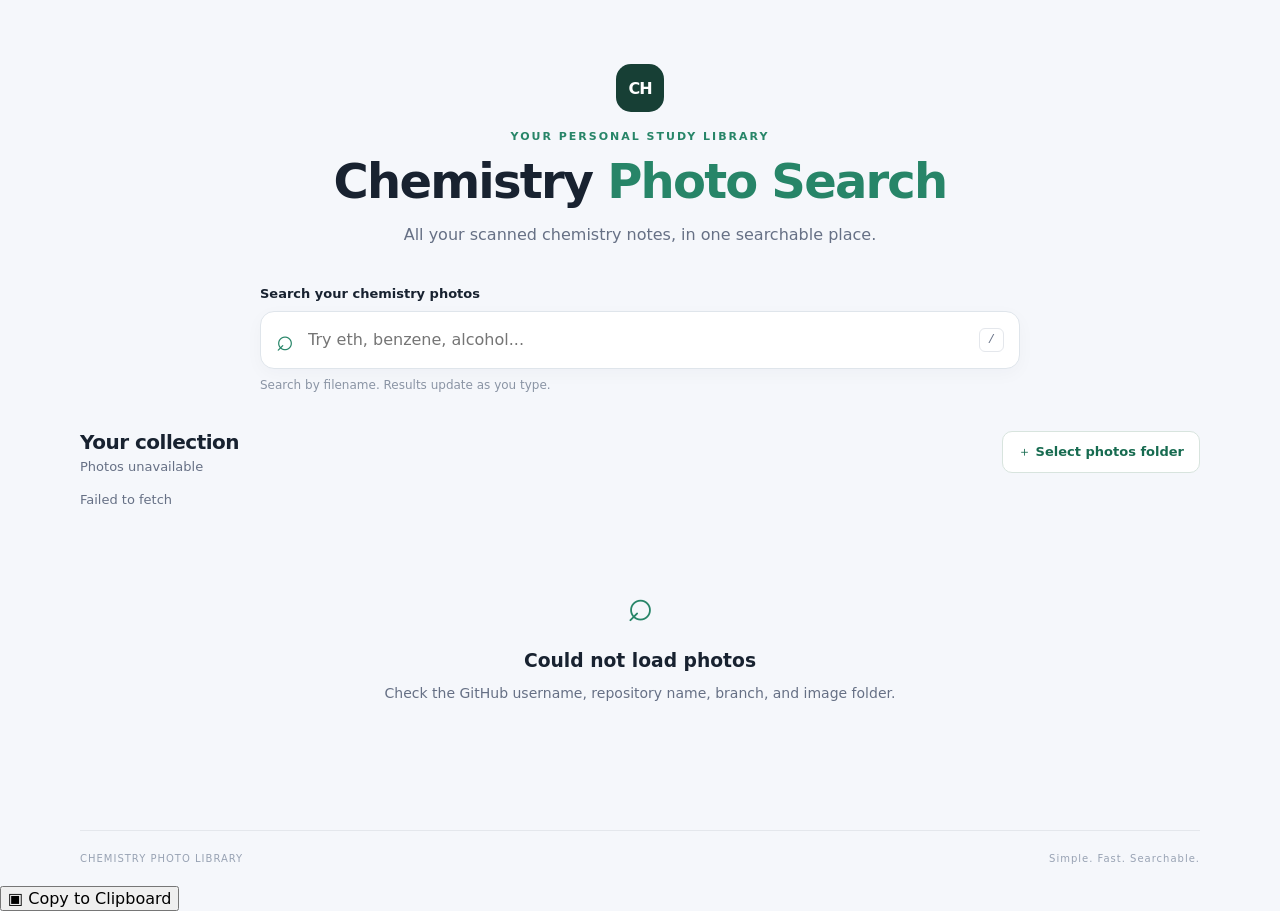
==== photo/index.html @ 9b85faf5 "Update index.html" ====
<!DOCTYPE html>
<html lang="en">
<head>
  <meta charset="UTF-8">
  <meta name="viewport" content="width=device-width, initial-scale=1">
  <meta name="theme-color" content="#f5f7fb">
  <title>Chemistry Photo Library</title>
<link rel="stylesheet" href="/photo/style.css">
<script src="/photo/script.js" defer></script>

</head>
<body>
  <main class="container">
    <header class="header">
      <div class="logo">CH</div>
      <p class="eyebrow">YOUR PERSONAL STUDY LIBRARY</p>
      <h1>Chemistry <span>Photo Search</span></h1>
      <p class="subtitle">
        All your scanned chemistry notes, in one searchable place.
      </p>
    </header>

    <section class="search-panel">
      <label for="searchInput">Search your chemistry photos</label>

      <div class="search-box">
        <span class="search-icon" aria-hidden="true">⌕</span>
        <input
          type="search"
          id="searchInput"
          placeholder="Try eth, benzene, alcohol..."
          autocomplete="off"
          spellcheck="false"
        >
        <kbd>/</kbd>
      </div>

      <p class="hint">Search by filename. Results update as you type.</p>
    </section>

    <section class="toolbar">
      <div>
        <h2>Your collection</h2>
        <p id="resultCount" aria-live="polite">Loading photos...</p>
      </div>

      <button id="chooseFolder" class="folder-button" type="button">
        <span aria-hidden="true">＋</span> Select photos folder
      </button>

      <input
        type="file"
        id="folderInput"
        webkitdirectory
        directory
        multiple
        hidden
        aria-label="Choose a photos folder"
      >
    </section>

    <p id="status" class="status" role="status"></p>

    <section id="gallery" class="gallery"></section>

    <section id="emptyState" class="empty-state" hidden>
      <div class="empty-icon">⌕</div>
      <h3 id="emptyTitle">No photos found</h3>
      <p id="emptyText">Try another search term.</p>
    </section>

    <footer>
      <span>CHEMISTRY PHOTO LIBRARY</span>
      <span>Simple. Fast. Searchable.</span>
    </footer>
  </main>
  <div class="copy-container">
  <button id="copyButton" class="copy-button" type="button">
    <span>▣</span> Copy to Clipboard
  </button>
  <span id="copyStatus" role="status"></span>
</div>
</body>
</html>
---- photo/style.css ----
:root {
  font-family: Inter, ui-sans-serif, system-ui, -apple-system,
    BlinkMacSystemFont, "Segoe UI", sans-serif;
  color: #182230;
  background: #f5f7fb;
  font-synthesis: none;
  text-rendering: optimizeLegibility;
  -webkit-font-smoothing: antialiased;
  -moz-osx-font-smoothing: grayscale;
}

* {
  box-sizing: border-box;
}

body {
  margin: 0;
  min-width: 320px;
}

button,
input {
  font: inherit;
}

.container {
  width: min(1120px, 92%);
  margin: 0 auto;
}

.header {
  text-align: center;
  padding: 64px 0 38px;
}

.logo {
  display: grid;
  place-items: center;
  width: 48px;
  height: 48px;
  margin: 0 auto 18px;
  border-radius: 15px;
  background: #173f35;
  color: white;
  font-weight: 800;
  letter-spacing: -1px;
}

.eyebrow {
  color: #278568;
  font-size: 11px;
  font-weight: 800;
  letter-spacing: 2px;
}

.header h1 {
  margin: 12px 0;
  font-size: clamp(30px, 5vw, 48px);
  letter-spacing: -1.8px;
  line-height: 1.12;
}

.header h1 span {
  color: #278568;
}

.subtitle {
  max-width: 520px;
  margin: 0 auto;
  color: #667085;
  line-height: 1.7;
}

.search-panel {
  max-width: 760px;
  margin: 0 auto 38px;
}

.search-panel label {
  display: block;
  margin-bottom: 10px;
  font-size: 13px;
  font-weight: 700;
}

.search-box {
  display: flex;
  align-items: center;
  gap: 12px;
  padding: 0 15px;
  min-height: 58px;
  background: white;
  border: 1px solid #dfe5eb;
  border-radius: 14px;
  box-shadow: 0 5px 18px #18223008;
}

.search-icon {
  color: #278568;
  font-size: 30px;
}

.search-box input {
  width: 100%;
  min-width: 0;
  border: 0;
  outline: 0;
  background: transparent;
  color: #182230;
  font-size: 16px;
}

.search-box kbd {
  padding: 4px 8px;
  border: 1px solid #e4e7ec;
  border-radius: 6px;
  color: #667085;
  font-size: 12px;
}

.hint {
  margin: 9px 0 0;
  color: #8a94a4;
  font-size: 12px;
}

.toolbar {
  display: flex;
  align-items: center;
  justify-content: space-between;
  gap: 16px;
  margin-bottom: 18px;
}

.toolbar h2 {
  margin: 0 0 5px;
  font-size: 20px;
  letter-spacing: -0.5px;
}

.toolbar p {
  margin: 0;
  color: #667085;
  font-size: 13px;
}

.folder-button {
  padding: 11px 15px;
  border: 1px solid #d8e4de;
  border-radius: 10px;
  background: white;
  color: #176b50;
  font-weight: 650;
  font-size: 13px;
  cursor: pointer;
}

.folder-button:hover {
  background: #edf7f1;
}

.status {
  margin: 0 0 16px;
  color: #667085;
  font-size: 13px;
}

.status:empty {
  display: none;
}

.gallery {
  display: grid;
  grid-template-columns: repeat(4, minmax(0, 1fr));
  gap: 18px;
}

.photo-card {
  min-width: 0;
  padding: 10px;
  overflow: hidden;
  background: white;
  border: 1px solid #e7ebf0;
  border-radius: 14px;
  transition: box-shadow 0.2s, transform 0.2s;
}

.photo-card:hover {
  transform: translateY(-3px);
  box-shadow: 0 10px 28px #18223010;
}

.image-link {
  display: grid;
  place-items: center;
  width: 100%;
  height: 205px;
  overflow: hidden;
  border: 0;
  border-radius: 9px;
  background: #f7f9fb;
  cursor: zoom-in;
}

.image-link img {
  width: 100%;
  height: 100%;
  object-fit: contain;
}

.photo-card h3 {
  margin: 13px 2px 5px;
  font-size: 15px;
  text-transform: capitalize;
  overflow-wrap: anywhere;
}

.photo-card .filename {
  margin: 0 2px 4px;
  color: #8a94a4;
  font-size: 11px;
  overflow-wrap: anywhere;
}

.empty-state {
  padding: 55px 15px;
  text-align: center;
}

.empty-icon {
  color: #278568;
  font-size: 45px;
}

.empty-state h3 {
  margin-bottom: 8px;
}

.empty-state p {
  color: #667085;
  font-size: 14px;
}

[hidden] {
  display: none !important;
}

footer {
  display: flex;
  justify-content: space-between;
  gap: 12px;
  margin-top: 60px;
  padding: 22px 0;
  border-top: 1px solid #e4e7ec;
  color: #98a2b3;
  font-size: 10px;
  letter-spacing: 1px;
}

@media (max-width: 900px) {
  .gallery {
    grid-template-columns: repeat(3, minmax(0, 1fr));
  }
}

@media (max-width: 620px) {
  .header {
    padding-top: 40px;
  }

  .gallery {
    grid-template-columns: repeat(2, minmax(0, 1fr));
    gap: 12px;
  }

  .image-link {
    height: 165px;
  }

  .toolbar {
    align-items: flex-start;
  }

  .folder-button {
    max-width: 155px;
  }

  footer {
    flex-direction: column;
  }
}

@media (max-width: 370px) {
  .gallery {
    grid-template-columns: 1fr;
  }

  .image-link {
    height: 220px;
  }
}
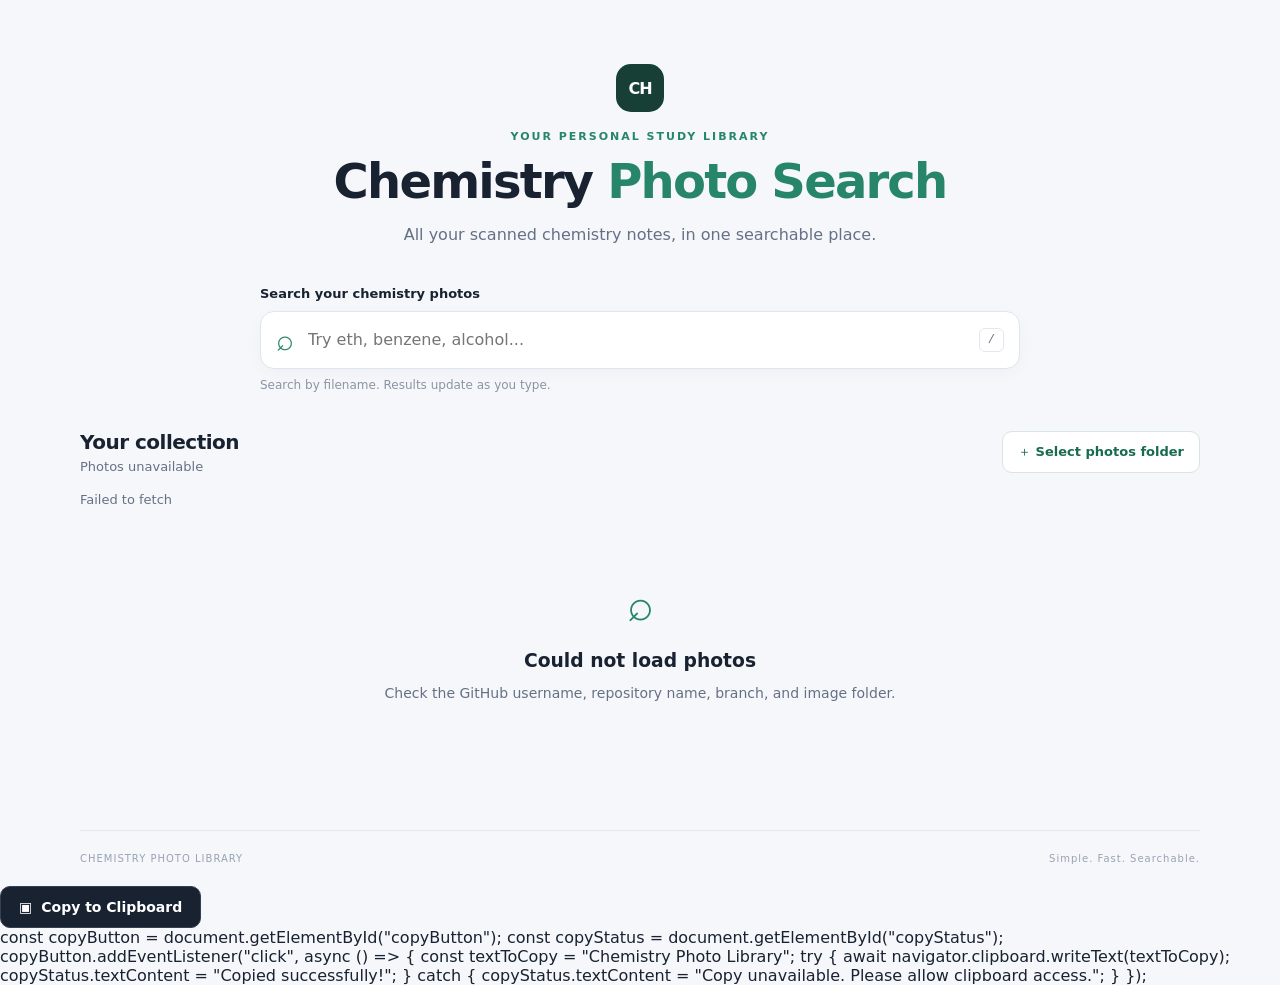
==== commit d89034d4: "Update index.html" ====
--- a/photo/index.html
+++ b/photo/index.html
@@ -81,5 +81,19 @@
   </button>
   <span id="copyStatus" role="status"></span>
 </div>
+  const copyButton = document.getElementById("copyButton");
+const copyStatus = document.getElementById("copyStatus");
+
+copyButton.addEventListener("click", async () => {
+  const textToCopy = "Chemistry Photo Library";
+
+  try {
+    await navigator.clipboard.writeText(textToCopy);
+    copyStatus.textContent = "Copied successfully!";
+  } catch {
+    copyStatus.textContent =
+      "Copy unavailable. Please allow clipboard access.";
+  }
+});
 </body>
 </html>
--- a/photo/style.css
+++ b/photo/style.css
@@ -298,4 +298,41 @@
   .image-link {
     height: 220px;
   }
-}+}
+
+.copy-container {
+  display: flex;
+  align-items: center;
+  gap: 12px;
+  flex-wrap: wrap;
+}
+
+.copy-button {
+  display: inline-flex;
+  align-items: center;
+  gap: 9px;
+  padding: 12px 18px;
+  background: #182230;
+  color: #ffffff;
+  border: 1px solid #344054;
+  border-radius: 10px;
+  font-size: 14px;
+  font-weight: 600;
+  cursor: pointer;
+  transition: background 0.2s ease, transform 0.2s ease;
+}
+
+.copy-button:hover {
+  background: #278568;
+  transform: translateY(-1px);
+}
+
+.copy-button:focus-visible {
+  outline: 3px solid #278568;
+  outline-offset: 3px;
+}
+
+#copyStatus {
+  color: #278568;
+  font-size: 13px;
+}
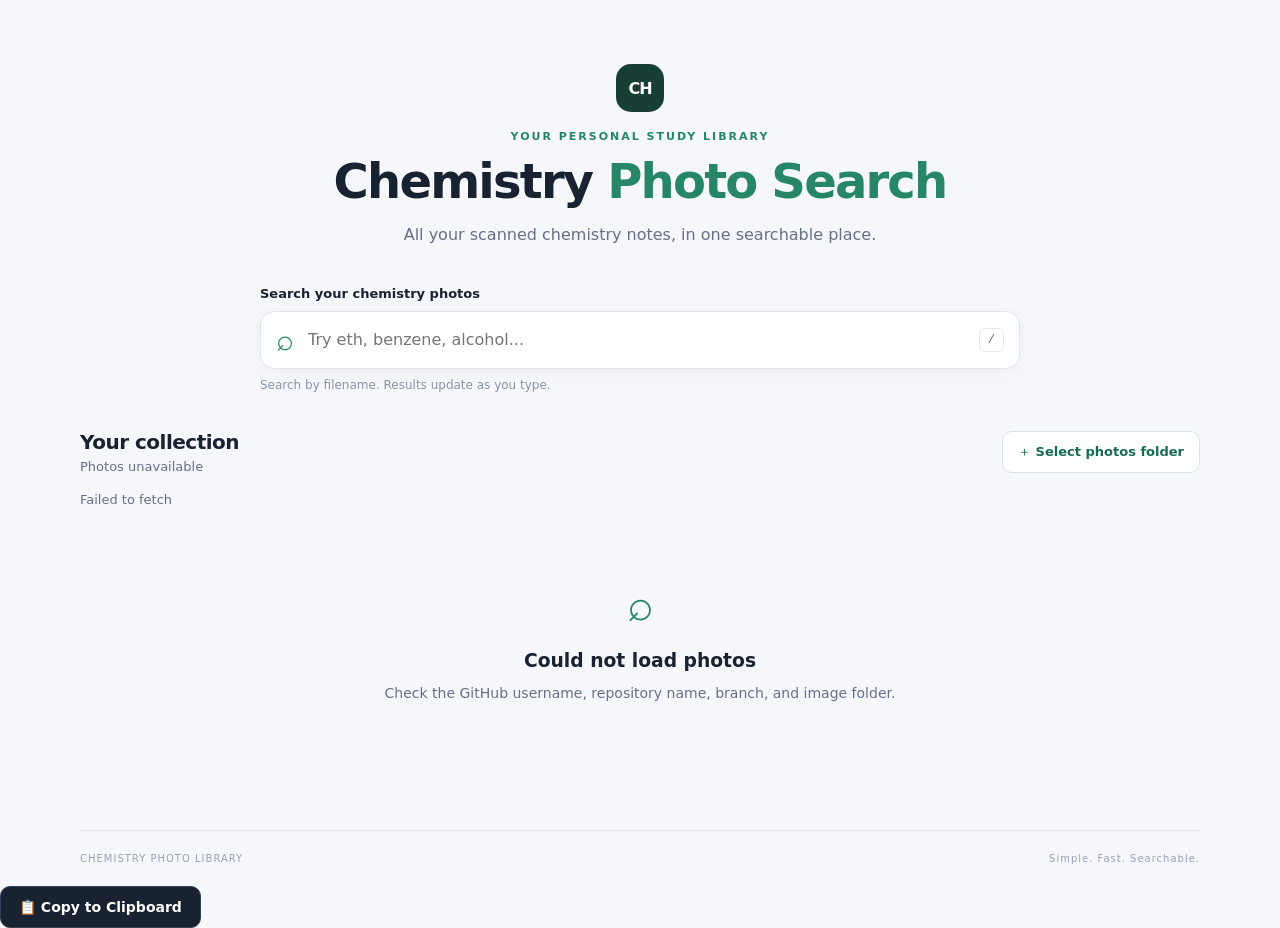
==== commit 6e4e8c0a: "Update index.html" ====
--- a/photo/index.html
+++ b/photo/index.html
@@ -75,25 +75,11 @@
       <span>Simple. Fast. Searchable.</span>
     </footer>
   </main>
-  <div class="copy-container">
+<div class="copy-container">
   <button id="copyButton" class="copy-button" type="button">
-    <span>▣</span> Copy to Clipboard
+    📋 Copy to Clipboard
   </button>
   <span id="copyStatus" role="status"></span>
 </div>
-  const copyButton = document.getElementById("copyButton");
-const copyStatus = document.getElementById("copyStatus");
-
-copyButton.addEventListener("click", async () => {
-  const textToCopy = "Chemistry Photo Library";
-
-  try {
-    await navigator.clipboard.writeText(textToCopy);
-    copyStatus.textContent = "Copied successfully!";
-  } catch {
-    copyStatus.textContent =
-      "Copy unavailable. Please allow clipboard access.";
-  }
-});
 </body>
 </html>
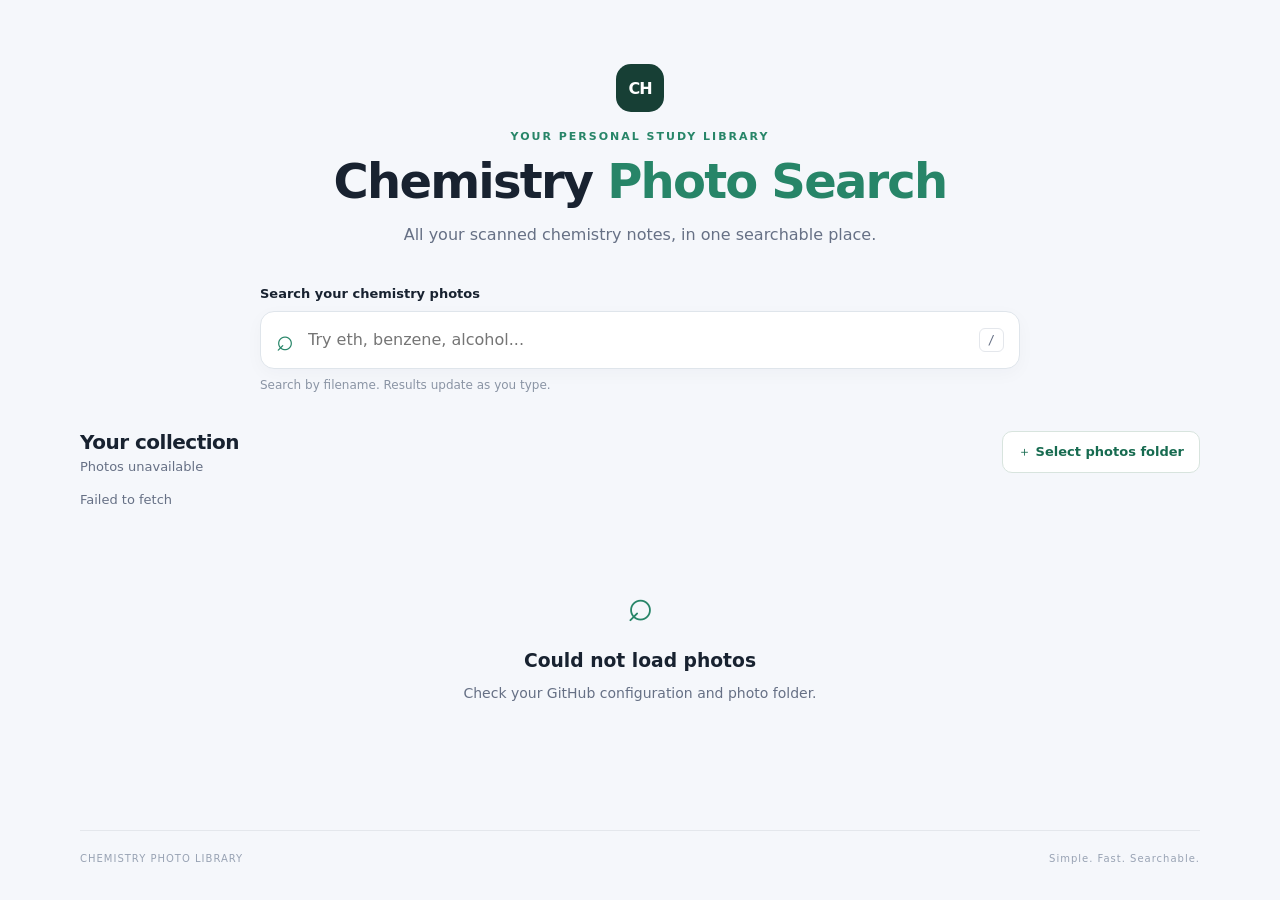
==== commit 41c907f2: "Update index.html" ====
--- a/photo/index.html
+++ b/photo/index.html
@@ -75,11 +75,6 @@
       <span>Simple. Fast. Searchable.</span>
     </footer>
   </main>
-<div class="copy-container">
-  <button id="copyButton" class="copy-button" type="button">
-    📋 Copy to Clipboard
-  </button>
-  <span id="copyStatus" role="status"></span>
-</div>
+
 </body>
 </html>
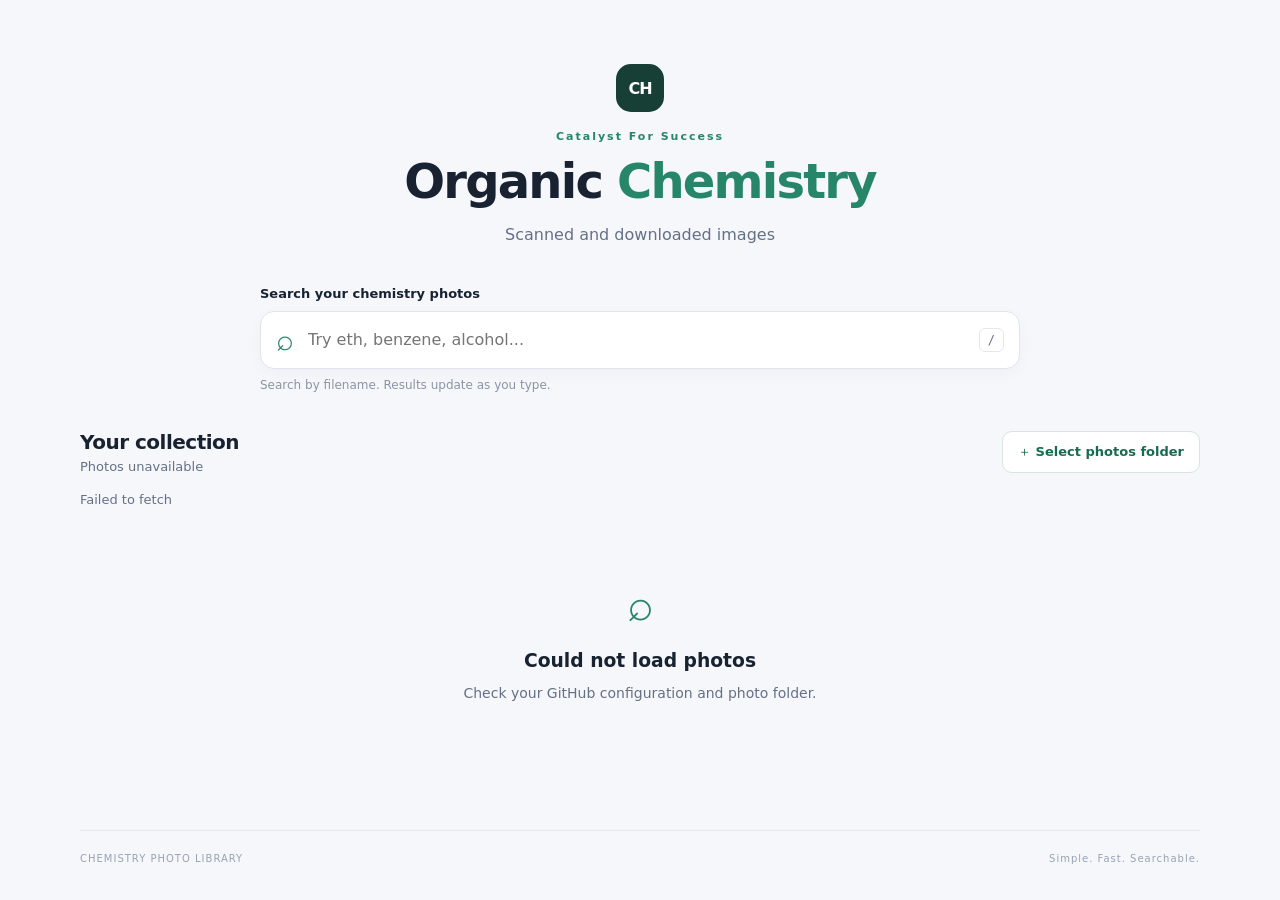
==== commit bef3953a: "Update index.html" ====
--- a/photo/index.html
+++ b/photo/index.html
@@ -14,10 +14,10 @@
   <main class="container">
     <header class="header">
       <div class="logo">CH</div>
-      <p class="eyebrow">YOUR PERSONAL STUDY LIBRARY</p>
-      <h1>Chemistry <span>Photo Search</span></h1>
+      <p class="eyebrow">Catalyst For Success</p>
+      <h1>Organic <span>Chemistry</span></h1>
       <p class="subtitle">
-        All your scanned chemistry notes, in one searchable place.
+        Scanned and downloaded images
       </p>
     </header>
 
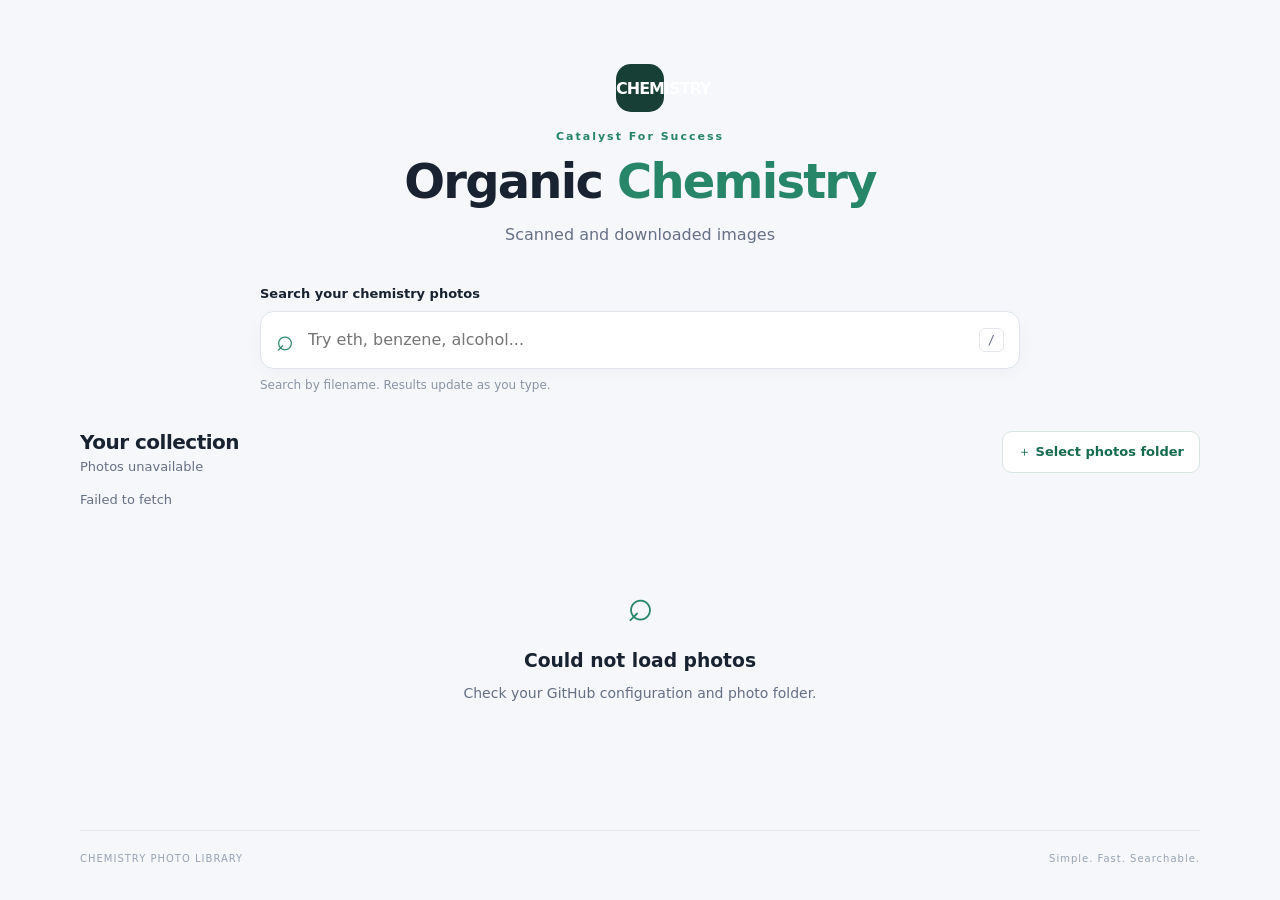
==== commit 1df2f1cc: "Update index.html" ====
--- a/photo/index.html
+++ b/photo/index.html
@@ -13,7 +13,7 @@
 <body>
   <main class="container">
     <header class="header">
-      <div class="logo">CH</div>
+      <div class="logo">CHEMISTRY</div>
       <p class="eyebrow">Catalyst For Success</p>
       <h1>Organic <span>Chemistry</span></h1>
       <p class="subtitle">
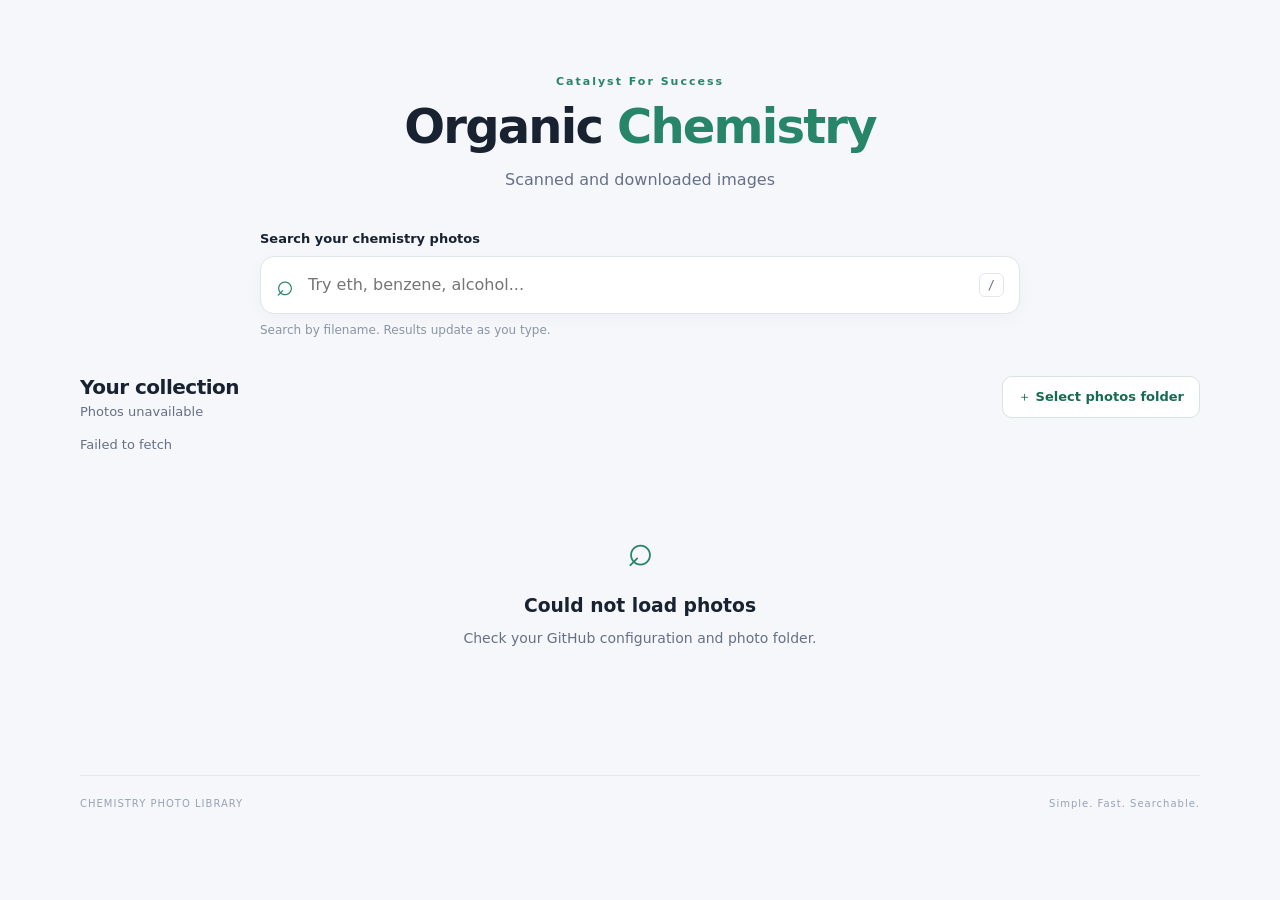
==== commit 48ab7f38: "Update index.html" ====
--- a/photo/index.html
+++ b/photo/index.html
@@ -13,7 +13,7 @@
 <body>
   <main class="container">
     <header class="header">
-      <div class="logo">CHEMISTRY</div>
+  
       <p class="eyebrow">Catalyst For Success</p>
       <h1>Organic <span>Chemistry</span></h1>
       <p class="subtitle">
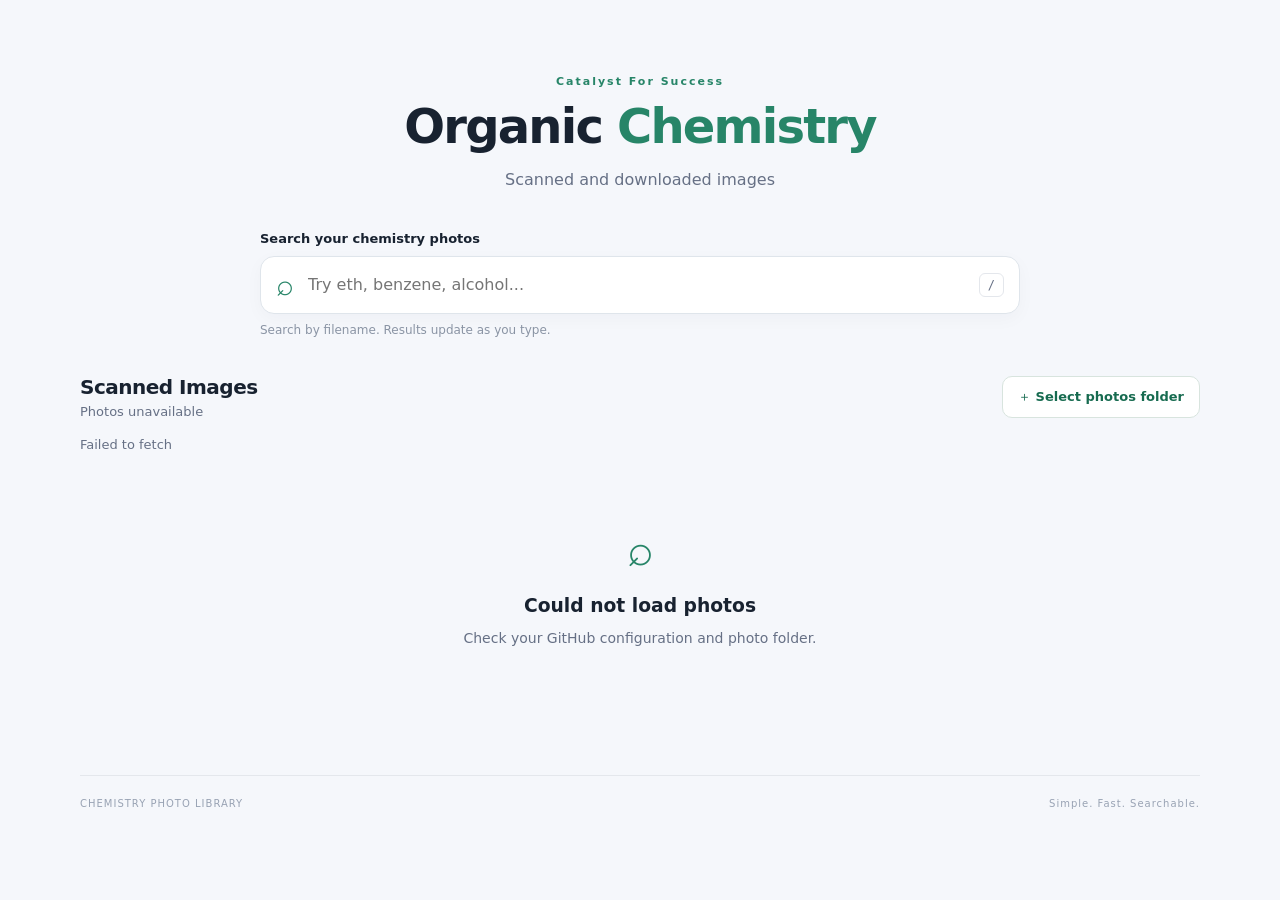
==== commit 4fa8ac4b: "Update index.html" ====
--- a/photo/index.html
+++ b/photo/index.html
@@ -41,7 +41,7 @@
 
     <section class="toolbar">
       <div>
-        <h2>Your collection</h2>
+        <h2>Scanned Images</h2>
         <p id="resultCount" aria-live="polite">Loading photos...</p>
       </div>
 
